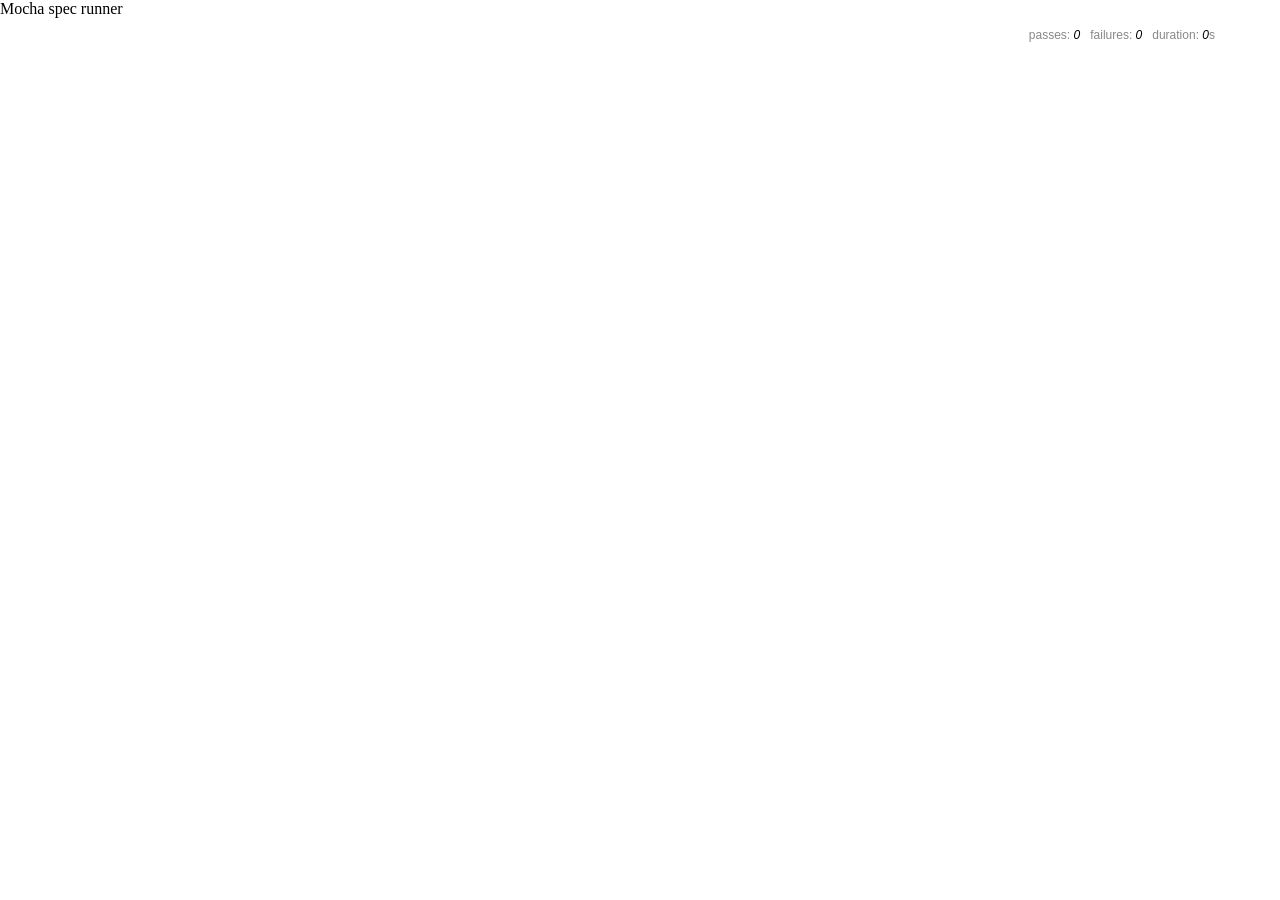
==== spec/spec-runner.html @ 271d7843 "boiler plate files for address book project" ====
<!DOCTYPE html>
<html>
<head>
  <titleA>Mocha spec runner</title>
  <link rel="stylesheet" href="mocha.css">
</head>
<body>
  <div id="mocha"></div>
  <script src="../js/jquery-1.11.0.js"></script>
  <script src="../js/scripts.js"></script>
  <script src="mocha.js"></script>
  <script src="chai.js"></script>
  <script>mocha.setup('bdd');</script>
  <script src="specs.js"></script>
  <script>
    should = chai.should();
    mocha.checkLeaks();
    mocha.globals(['jQuery']);
    mocha.run();
  </script>
</body>
</html>
---- spec/mocha.css ----
@charset "utf-8";

body {
  margin:0;
}

#mocha {
  font: 20px/1.5 "Helvetica Neue", Helvetica, Arial, sans-serif;
  margin: 60px 50px;
}

#mocha ul,
#mocha li {
  margin: 0;
  padding: 0;
}

#mocha ul {
  list-style: none;
}

#mocha h1,
#mocha h2 {
  margin: 0;
}

#mocha h1 {
  margin-top: 15px;
  font-size: 1em;
  font-weight: 200;
}

#mocha h1 a {
  text-decoration: none;
  color: inherit;
}

#mocha h1 a:hover {
  text-decoration: underline;
}

#mocha .suite .suite h1 {
  margin-top: 0;
  font-size: .8em;
}

#mocha .hidden {
  display: none;
}

#mocha h2 {
  font-size: 12px;
  font-weight: normal;
  cursor: pointer;
}

#mocha .suite {
  margin-left: 15px;
}

#mocha .test {
  margin-left: 15px;
  overflow: hidden;
}

#mocha .test.pending:hover h2::after {
  content: '(pending)';
  font-family: arial, sans-serif;
}

#mocha .test.pass.medium .duration {
  background: #c09853;
}

#mocha .test.pass.slow .duration {
  background: #b94a48;
}

#mocha .test.pass::before {
  content: '✓';
  font-size: 12px;
  display: block;
  float: left;
  margin-right: 5px;
  color: #00d6b2;
}

#mocha .test.pass .duration {
  font-size: 9px;
  margin-left: 5px;
  padding: 2px 5px;
  color: #fff;
  -webkit-box-shadow: inset 0 1px 1px rgba(0,0,0,.2);
  -moz-box-shadow: inset 0 1px 1px rgba(0,0,0,.2);
  box-shadow: inset 0 1px 1px rgba(0,0,0,.2);
  -webkit-border-radius: 5px;
  -moz-border-radius: 5px;
  -ms-border-radius: 5px;
  -o-border-radius: 5px;
  border-radius: 5px;
}

#mocha .test.pass.fast .duration {
  display: none;
}

#mocha .test.pending {
  color: #0b97c4;
}

#mocha .test.pending::before {
  content: '◦';
  color: #0b97c4;
}

#mocha .test.fail {
  color: #c00;
}

#mocha .test.fail pre {
  color: black;
}

#mocha .test.fail::before {
  content: '✖';
  font-size: 12px;
  display: block;
  float: left;
  margin-right: 5px;
  color: #c00;
}

#mocha .test pre.error {
  color: #c00;
  max-height: 300px;
  overflow: auto;
}

/**
 * (1): approximate for browsers not supporting calc
 * (2): 42 = 2*15 + 2*10 + 2*1 (padding + margin + border)
 *      ^^ seriously
 */
#mocha .test pre {
  display: block;
  float: left;
  clear: left;
  font: 12px/1.5 monaco, monospace;
  margin: 5px;
  padding: 15px;
  border: 1px solid #eee;
  max-width: 85%; /*(1)*/
  max-width: calc(100% - 42px); /*(2)*/
  word-wrap: break-word;
  border-bottom-color: #ddd;
  -webkit-border-radius: 3px;
  -webkit-box-shadow: 0 1px 3px #eee;
  -moz-border-radius: 3px;
  -moz-box-shadow: 0 1px 3px #eee;
  border-radius: 3px;
}

#mocha .test h2 {
  position: relative;
}

#mocha .test a.replay {
  position: absolute;
  top: 3px;
  right: 0;
  text-decoration: none;
  vertical-align: middle;
  display: block;
  width: 15px;
  height: 15px;
  line-height: 15px;
  text-align: center;
  background: #eee;
  font-size: 15px;
  -moz-border-radius: 15px;
  border-radius: 15px;
  -webkit-transition: opacity 200ms;
  -moz-transition: opacity 200ms;
  transition: opacity 200ms;
  opacity: 0.3;
  color: #888;
}

#mocha .test:hover a.replay {
  opacity: 1;
}

#mocha-report.pass .test.fail {
  display: none;
}

#mocha-report.fail .test.pass {
  display: none;
}

#mocha-report.pending .test.pass,
#mocha-report.pending .test.fail {
  display: none;
}
#mocha-report.pending .test.pass.pending {
  display: block;
}

#mocha-error {
  color: #c00;
  font-size: 1.5em;
  font-weight: 100;
  letter-spacing: 1px;
}

#mocha-stats {
  position: fixed;
  top: 15px;
  right: 10px;
  font-size: 12px;
  margin: 0;
  color: #888;
  z-index: 1;
}

#mocha-stats .progress {
  float: right;
  padding-top: 0;
}

#mocha-stats em {
  color: black;
}

#mocha-stats a {
  text-decoration: none;
  color: inherit;
}

#mocha-stats a:hover {
  border-bottom: 1px solid #eee;
}

#mocha-stats li {
  display: inline-block;
  margin: 0 5px;
  list-style: none;
  padding-top: 11px;
}

#mocha-stats canvas {
  width: 40px;
  height: 40px;
}

#mocha code .comment { color: #ddd; }
#mocha code .init { color: #2f6fad; }
#mocha code .string { color: #5890ad; }
#mocha code .keyword { color: #8a6343; }
#mocha code .number { color: #2f6fad; }

@media screen and (max-device-width: 480px) {
  #mocha {
    margin: 60px 0px;
  }

  #mocha #stats {
    position: absolute;
  }
}
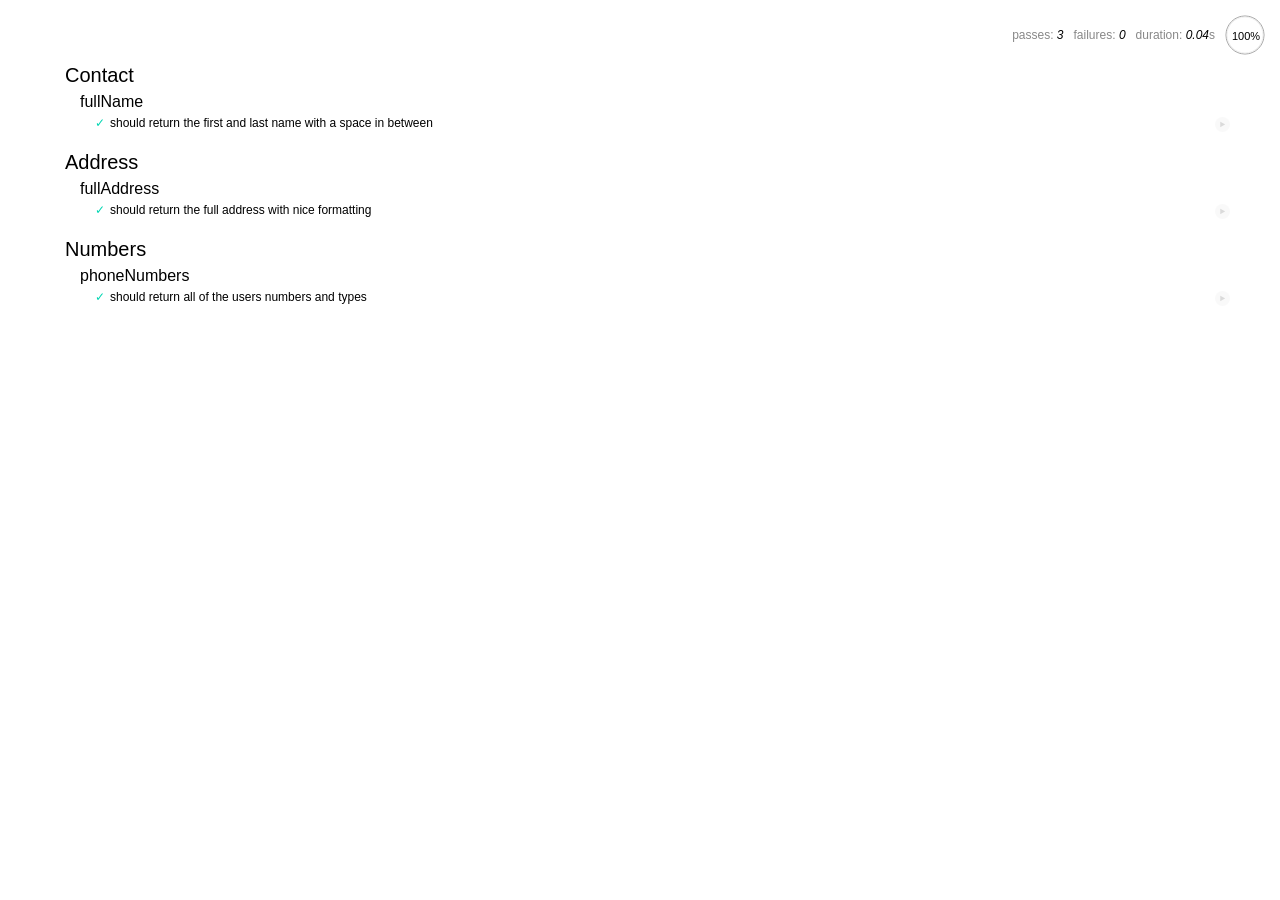
==== commit ec749b5b: "address book with phone number functionality complete" ====
--- a/spec/spec-runner.html
+++ b/spec/spec-runner.html
@@ -1,7 +1,7 @@
 <!DOCTYPE html>
 <html>
 <head>
-  <titleA>Mocha spec runner</title>
+  <title>Mocha spec runner</title>
   <link rel="stylesheet" href="mocha.css">
 </head>
 <body>
